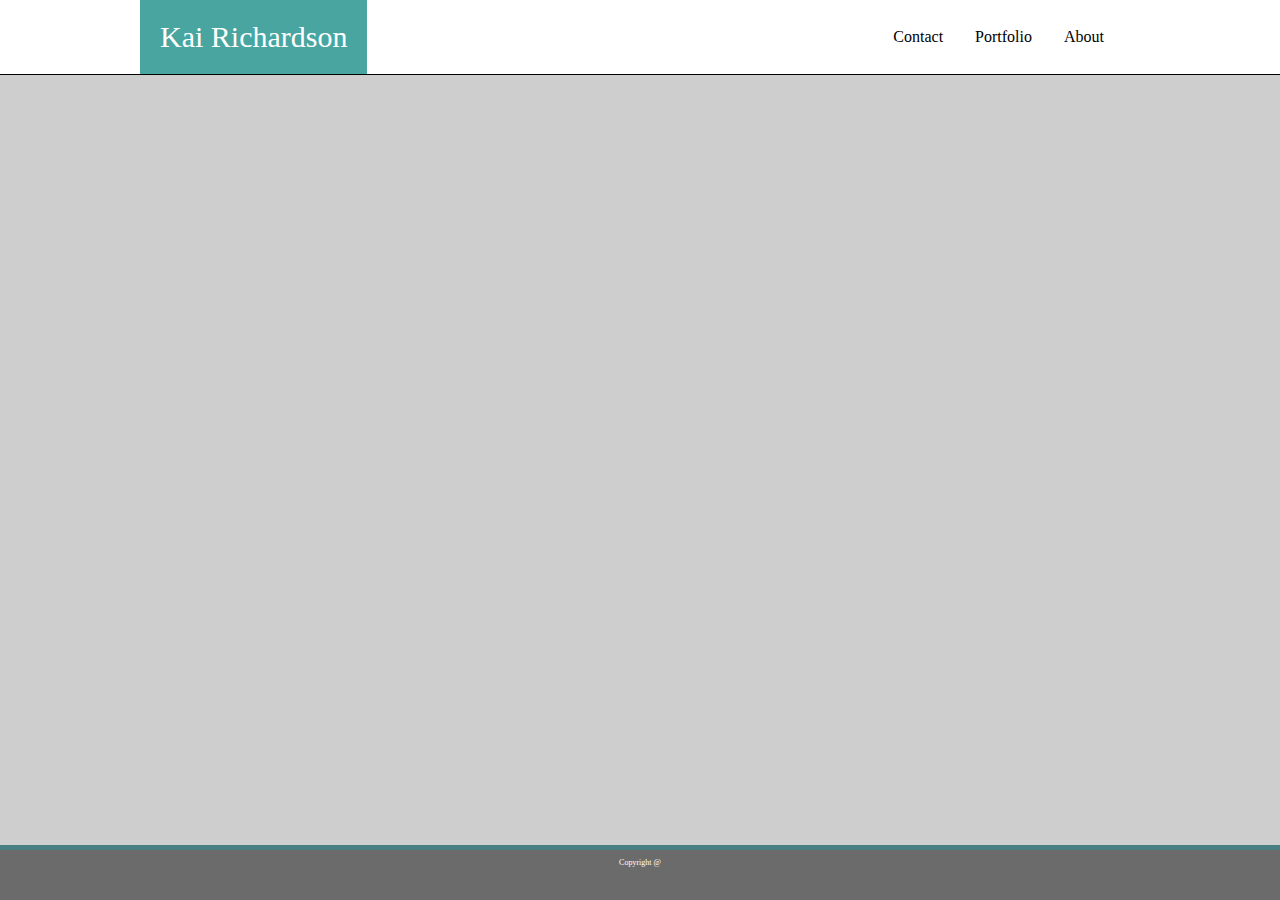
==== contact.html @ 90307742 "Basic-Portfolio" ====
<!DOCTYPE html>
<html>
<head>
    <meta charset="utf-8">
    <meta http-equiv="X-UA-Compatible" content="IE=edge">
    <title>portfolio</title>
    <meta name="viewport" content="width=device-width, initial-scale=1">
    <link rel="stylesheet" type="text/css" media="screen" href="assets/css/style.css" />
</head>
<body>

    <div class="header">
        <div class="insideheader">
            <a class="name">
                Kai Richardson
            </a>
            <div class="nav"> 
                <a class="active" href="index.html">About</a>
                <a href="portfolio.html">Portfolio</a>
                <a href="contact.html">Contact</a>
            </div>
        </div>
    </div>
</br>

    <div class="main"></div>
    <div class="footer">
        <p>Copyright @</p>
    </div>

</body>
</html>
---- assets/css/style.css ----
body {
    margin: 0;
    background-color: rgb(206, 206, 206);
}
.header {
    height: 74px;
    background: white;
    border-bottom: 1px solid black;
}

.insideheader {
    margin: 0 auto;
    position: relative;
    top: 0;
    height: 74px;
    width: 1000px;
    position: center;
    background: white;
}

.name {
    float: left;
    padding: 20px;
    top: 0;
    font-size: 30px;
    height: auto;
    color: white;
    background-color: rgb(72, 165, 160);
}

.nav {
    padding: 20px;
    right: 0;
    overflow: hidden;
}

.nav a {
    padding: 20px;
    float: right;
    display: block;
    color: black;
    text-align: center;
    padding: 8px 16px;
    text-decoration: none;
}

.nav a:hover {
    background-color: rgb(72, 165, 160);
    color: white;
}

.footer {
    position: fixed;
    bottom: 0;
    width: 100%;
    border-top: 5px solid rgb(73, 127, 131);
    background-color: rgb(107, 107, 107);
    height: 50px;
    text-align: center;
    color: white;
    font-size: 8px;
}
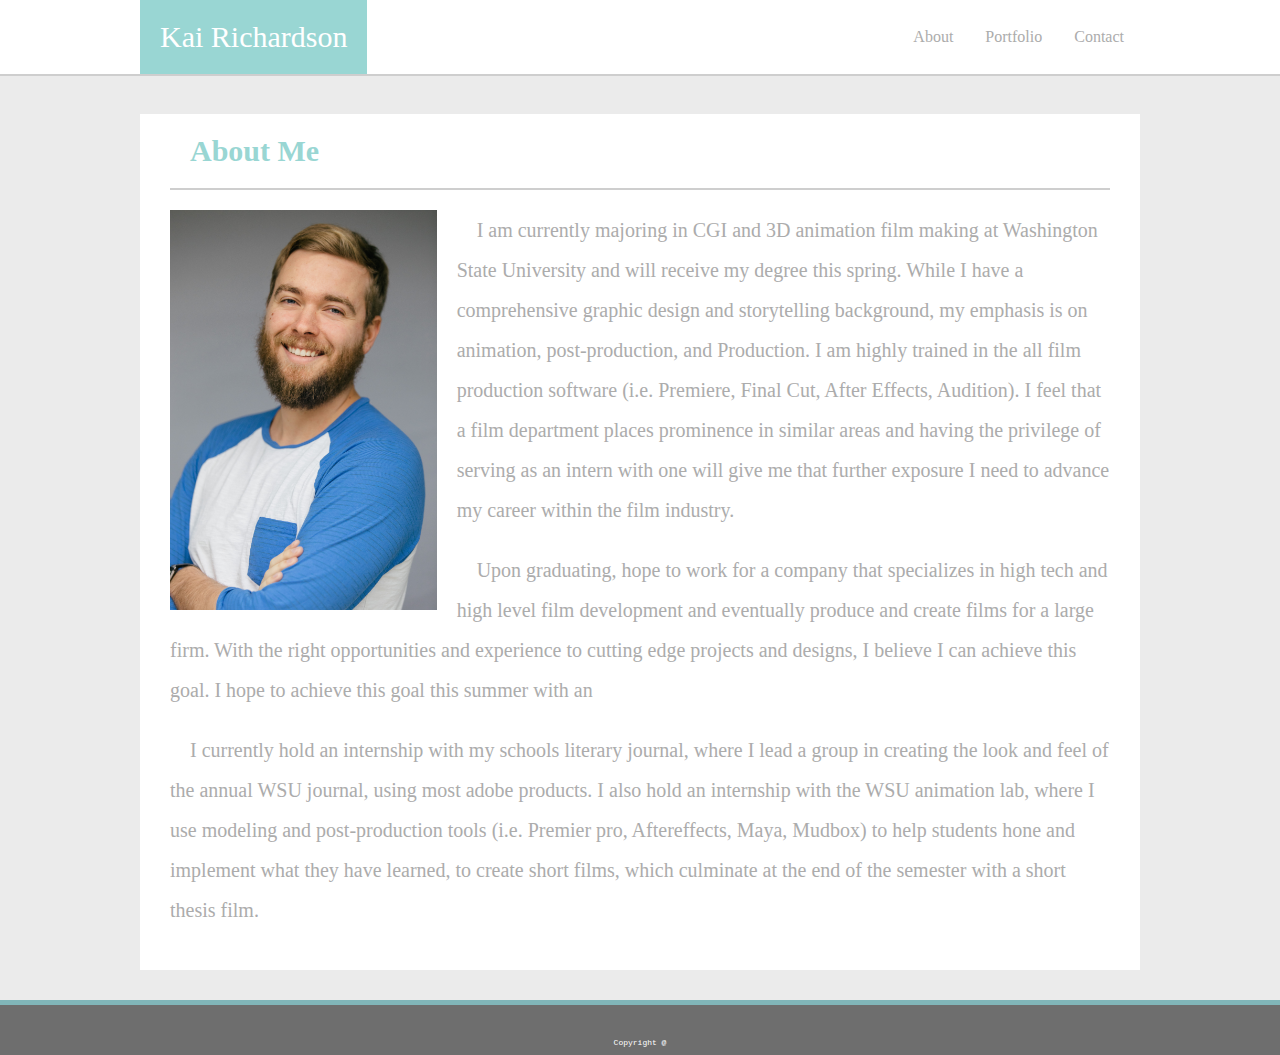
==== commit aba1533e: "pc changes" ====
--- a/contact.html
+++ b/contact.html
@@ -9,24 +9,38 @@
 </head>
 <body>
 
-    <div class="header">
-        <div class="insideheader">
-            <a class="name">
-                Kai Richardson
-            </a>
-            <div class="nav"> 
-                <a class="active" href="index.html">About</a>
+    <!-- this is the header with the nav bar in it -->
+    <header id="header">
+        <div id="insideheader">
+            <a id="name">Kai Richardson</a>
+            <nav id="navi"> 
+                <a href="contact.html">Contact</a>
                 <a href="portfolio.html">Portfolio</a>
-                <a href="contact.html">Contact</a>
-            </div>
+                <a href="index.html">About</a>
+            </nav>
         </div>
-    </div>
-</br>
+    </header>
+    </br>
 
-    <div class="main"></div>
-    <div class="footer">
-        <p>Copyright @</p>
-    </div>
+    <!-- this is the main body of text -->
+    <section id="main">
+        <div id="mainhead">
+            <a>About Me</a>
+        </div>
+        <div id="mainbody">
+            <img src="assets/images/my-face-smile.jpg" alt="my face" height="400px" id="face">
+            <p class="textbody">    I am currently majoring in CGI and 3D animation film making at Washington State University and will receive my degree this spring. While I have a comprehensive graphic design and storytelling background, my emphasis is on animation, post-production, and Production. I am highly trained in the all film production software (i.e. Premiere, Final Cut, After Effects, Audition). I feel that a film department places prominence in similar areas and having the privilege of serving as an intern with one will give me that further exposure I need to advance my career within the film industry.</p>
+            <p class="textbody">    Upon graduating, hope to work for a company that specializes in high tech and high level film development and eventually produce and create films for a large firm. With the right opportunities and experience to cutting edge projects and designs, I believe I can achieve this goal. I hope to achieve this goal this summer with an</p>
+            <p class="textbody">    I currently hold an internship with my schools literary journal, where I lead a group in creating the look and feel of the annual WSU journal, using most adobe products. I also hold an internship with the WSU animation lab, where I use modeling and post-production tools (i.e. Premier pro, Aftereffects, Maya, Mudbox) to help students hone and implement what they have learned, to create short films, which culminate at the end of the semester with a short thesis film.</p>
+        </div>
+    </section>
+
+    <!-- this is the footer of the page -->
+    <footer id="footer">
+        <div id="foottext">
+            <p>Copyright @</p>
+        </div>
+    </footer>
 
 </body>
 </html>--- a/assets/css/style.css
+++ b/assets/css/style.css
@@ -1,16 +1,16 @@
 body {
     margin: 0;
-    background-color: rgb(206, 206, 206);
+    background-color: rgb(235, 235, 235);
 }
-.header {
+/* header starts here */
+#header {
     height: 74px;
     background: white;
-    border-bottom: 1px solid black;
+    border-bottom: 2px solid rgb(206, 206, 206);
 }
 
-.insideheader {
+#insideheader {
     margin: 0 auto;
-    position: relative;
     top: 0;
     height: 74px;
     width: 1000px;
@@ -18,45 +18,85 @@
     background: white;
 }
 
-.name {
+#name {
+    font-family: Georgia, 'Times New Roman', Times, serif;
     float: left;
     padding: 20px;
     top: 0;
     font-size: 30px;
-    height: auto;
     color: white;
-    background-color: rgb(72, 165, 160);
+    background-color: rgb(153, 214, 211);
 }
 
-.nav {
-    padding: 20px;
+#navi {
+    padding-top: 20px;
     right: 0;
-    overflow: hidden;
 }
 
-.nav a {
-    padding: 20px;
+#navi a {
+    font-family: Georgia, 'Times New Roman', Times, serif;
     float: right;
     display: block;
-    color: black;
+    color: rgb(172, 172, 172);
     text-align: center;
     padding: 8px 16px;
     text-decoration: none;
 }
 
-.nav a:hover {
-    background-color: rgb(72, 165, 160);
+#navi a:hover {
+    background-color: rgb(153, 214, 211);
     color: white;
 }
 
-.footer {
-    position: fixed;
+/* body from index */
+#main {
+    margin: 20px auto;
+    width: 940px;
+    height: auto;
+    background: white;
+    padding: 0 30px 20px 30px;
+}
+
+#mainhead {
+    padding: 20px;
+    font-family: Georgia, 'Times New Roman', Times, serif;
+    font-size: 30px;
+    color: rgb(153, 214, 211);
+    border-bottom: 2px solid rgb(206, 206, 206);
+    font-weight: bold;
+}
+
+#mainbody {
+    font-size: 20px;
+    color: rgb(172, 172, 172);
+}
+
+.textbody {
+    font-family: Georgia, 'Times New Roman', Times, serif;
+    white-space: pre-wrap;
+    line-height: 2;
+}
+
+#face {
+    margin: 0px 20px 20px 0px;
+    float: left;
+}
+
+/* footer starts here */
+#footer {
+    margin-top: 30px;
+    position: center;
     bottom: 0;
     width: 100%;
-    border-top: 5px solid rgb(73, 127, 131);
-    background-color: rgb(107, 107, 107);
+    border-top: 5px solid rgb(129, 182, 185);
+    background-color: rgb(110, 110, 110);
     height: 50px;
     text-align: center;
+}
+
+#foottext {
     color: white;
     font-size: 8px;
-}
+    padding-top: 25px;
+    font-family: 'Courier New', Courier, monospace;
+}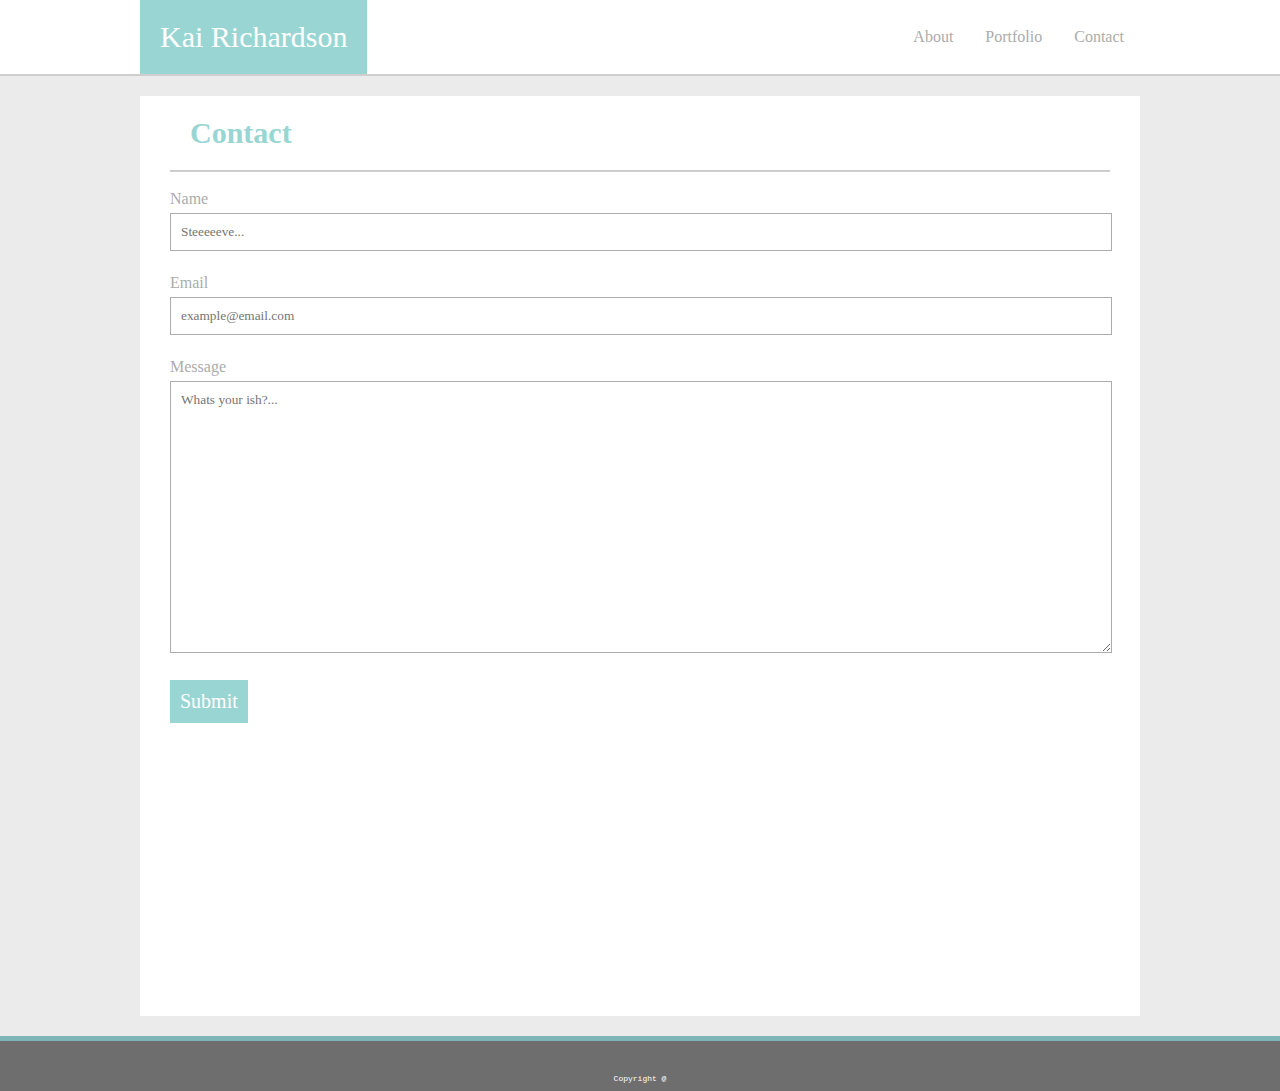
==== commit fa45028c: "working on portfolio now" ====
--- a/contact.html
+++ b/contact.html
@@ -9,7 +9,7 @@
 </head>
 <body>
 
-    <!-- this is the header with the nav bar in it -->
+    <!-- this is the header with the nav bar -->
     <header id="header">
         <div id="insideheader">
             <a id="name">Kai Richardson</a>
@@ -20,19 +20,24 @@
             </nav>
         </div>
     </header>
-    </br>
 
-    <!-- this is the main body of text -->
+    <!-- this is the main body of the contact area -->
     <section id="main">
         <div id="mainhead">
-            <a>About Me</a>
+            <a>Contact</a>
         </div>
-        <div id="mainbody">
-            <img src="assets/images/my-face-smile.jpg" alt="my face" height="400px" id="face">
-            <p class="textbody">    I am currently majoring in CGI and 3D animation film making at Washington State University and will receive my degree this spring. While I have a comprehensive graphic design and storytelling background, my emphasis is on animation, post-production, and Production. I am highly trained in the all film production software (i.e. Premiere, Final Cut, After Effects, Audition). I feel that a film department places prominence in similar areas and having the privilege of serving as an intern with one will give me that further exposure I need to advance my career within the film industry.</p>
-            <p class="textbody">    Upon graduating, hope to work for a company that specializes in high tech and high level film development and eventually produce and create films for a large firm. With the right opportunities and experience to cutting edge projects and designs, I believe I can achieve this goal. I hope to achieve this goal this summer with an</p>
-            <p class="textbody">    I currently hold an internship with my schools literary journal, where I lead a group in creating the look and feel of the annual WSU journal, using most adobe products. I also hold an internship with the WSU animation lab, where I use modeling and post-production tools (i.e. Premier pro, Aftereffects, Maya, Mudbox) to help students hone and implement what they have learned, to create short films, which culminate at the end of the semester with a short thesis film.</p>
-        </div>
+        <form action="#" id="contactform">
+            <label for="name">Name</label>
+            <input type="text" name="name" placeholder="Steeeeeve...">
+
+            <label for="email">Email</label>
+            <input type="text" name="email" placeholder="example@email.com">
+
+            <label for="message">Message</label>
+            <textarea type="text" name="message" placeholder="Whats your ish?..." style="height:250px"></textarea>
+            
+            <input type="submit" value="Submit">
+        </form>
     </section>
 
     <!-- this is the footer of the page -->
--- a/assets/css/style.css
+++ b/assets/css/style.css
@@ -48,11 +48,11 @@
     color: white;
 }
 
-/* body from index */
+/* body for 'about' page */
 #main {
+    min-height: 100vh;
     margin: 20px auto;
     width: 940px;
-    height: auto;
     background: white;
     padding: 0 30px 20px 30px;
 }
@@ -82,10 +82,65 @@
     float: left;
 }
 
+/* body for 'contact' page */
+
+#contactform {
+    white-space: pre-line;
+}
+
+label {
+    color: rgb(172, 172, 172);
+
+}
+
+input[type=text], textarea {
+    width: 920px;
+    resize: vertical;
+    margin: 5px 0 5px 0;
+    border: 1px solid rgb(172, 172, 172);
+    font-family: Georgia, 'Times New Roman', Times, serif;
+    padding: 10px;
+}
+
+input[type=submit] {
+    background-color: rgb(153, 214, 211);
+    color: white;
+    border: 0px;
+    padding: 10px;
+    font-family: Georgia, 'Times New Roman', Times, serif;
+    font-size: 20px;
+}
+
+input[type=submit]:hover {
+    background-color: rgb(114, 160, 158);
+}
+
+/* body for 'portfolio' page */
+
+#column {
+    display: inline;
+}
+
+#image {
+    object-fit: cover;
+    margin: 20px;
+    height: 190px;
+    width: 250px;
+    border: 1px solid rgb(110, 110, 110);
+}
+
+#ptext {
+    position: center;
+    text-decoration: none;
+    color: white;
+    background-color: rgb(153, 214, 211);
+    padding: 10px;
+}
+
 /* footer starts here */
 #footer {
-    margin-top: 30px;
-    position: center;
+    margin-top: 10;
+    position: relative;
     bottom: 0;
     width: 100%;
     border-top: 5px solid rgb(129, 182, 185);
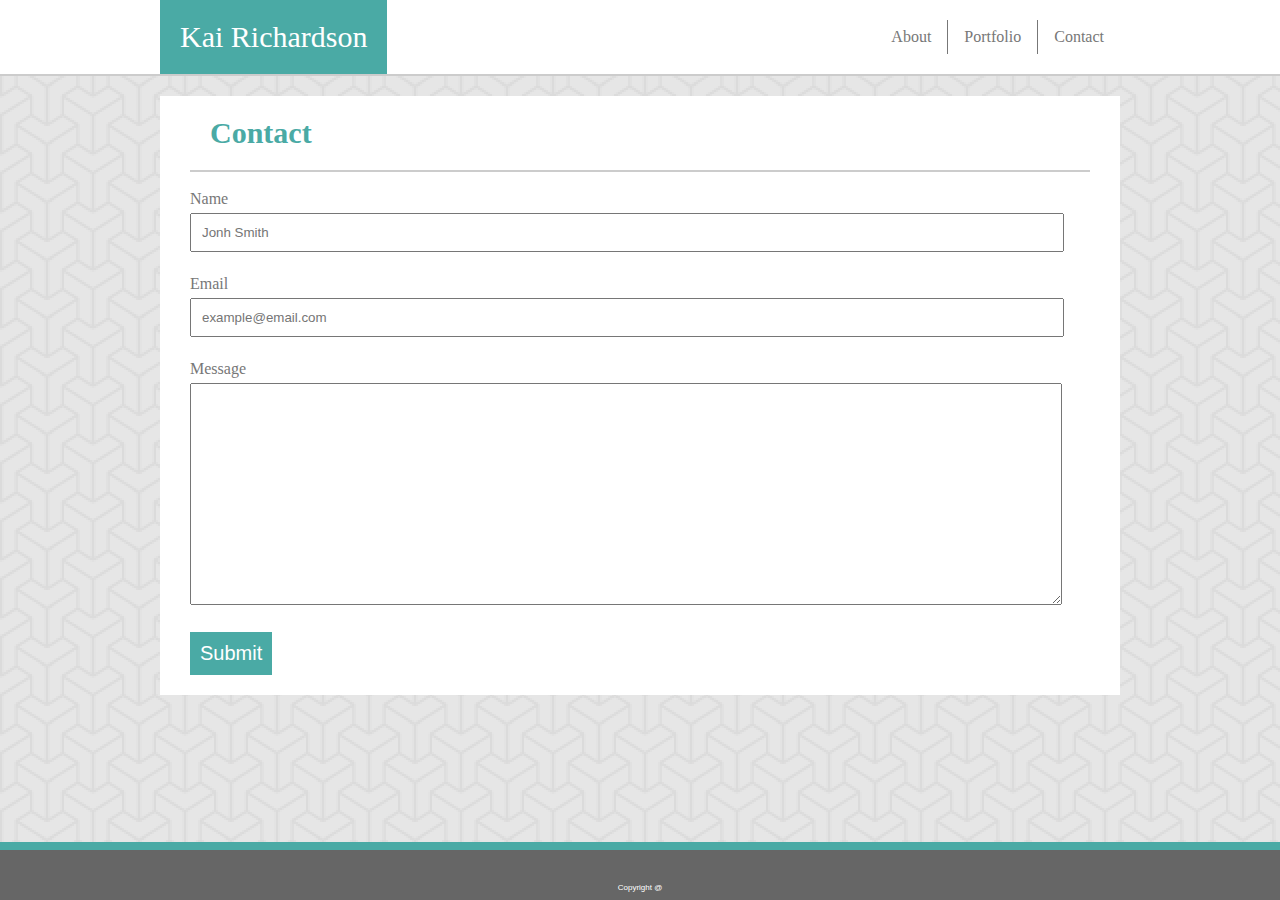
==== commit 118884d5: "final" ====
--- a/contact.html
+++ b/contact.html
@@ -8,6 +8,8 @@
     <link rel="stylesheet" type="text/css" media="screen" href="assets/css/style.css" />
 </head>
 <body>
+
+<div class="clearfix">
 
     <!-- this is the header with the nav bar -->
     <header id="header">
@@ -28,17 +30,19 @@
         </div>
         <form action="#" id="contactform">
             <label for="name">Name</label>
-            <input type="text" name="name" placeholder="Steeeeeve...">
+            <input type="text" name="name" placeholder="Jonh Smith">
 
             <label for="email">Email</label>
             <input type="text" name="email" placeholder="example@email.com">
 
             <label for="message">Message</label>
-            <textarea type="text" name="message" placeholder="Whats your ish?..." style="height:250px"></textarea>
+            <textarea type="text" name="message" placeholder="" style="height:200px"></textarea>
             
             <input type="submit" value="Submit">
         </form>
     </section>
+
+</div>
 
     <!-- this is the footer of the page -->
     <footer id="footer">
--- a/assets/css/style.css
+++ b/assets/css/style.css
@@ -1,21 +1,25 @@
 body {
     margin: 0;
-    background-color: rgb(235, 235, 235);
+    background: url("../images/background.png");
+    background-repeat: repeat;
+    min-height: 100vh;
+    display: flex;
+    flex-direction: column;
 }
 /* header starts here */
 #header {
     height: 74px;
-    background: white;
-    border-bottom: 2px solid rgb(206, 206, 206);
+    background: #ffffff;
+    border-bottom: 2px solid #cccccc;
 }
 
 #insideheader {
     margin: 0 auto;
     top: 0;
     height: 74px;
-    width: 1000px;
+    width: 960px;
     position: center;
-    background: white;
+    background: #ffffff;
 }
 
 #name {
@@ -24,36 +28,40 @@
     padding: 20px;
     top: 0;
     font-size: 30px;
-    color: white;
-    background-color: rgb(153, 214, 211);
-}
+    color: #ffffff;
+    background-color: #4aaaa5;
+}
+
 
 #navi {
     padding-top: 20px;
     right: 0;
 }
 
+#navi a:not(:first-child) {
+    border-right: 1px solid #777777;
+}
+
 #navi a {
     font-family: Georgia, 'Times New Roman', Times, serif;
     float: right;
     display: block;
-    color: rgb(172, 172, 172);
     text-align: center;
     padding: 8px 16px;
     text-decoration: none;
+    color: #777777;
 }
 
 #navi a:hover {
-    background-color: rgb(153, 214, 211);
-    color: white;
-}
-
-/* body for 'about' page */
+    background-color: #4aaaa5;
+    color: #ffffff;
+}
+
 #main {
-    min-height: 100vh;
+    flex: 1;
     margin: 20px auto;
-    width: 940px;
-    background: white;
+    width: 900px;
+    background: #ffffff;
     padding: 0 30px 20px 30px;
 }
 
@@ -61,18 +69,18 @@
     padding: 20px;
     font-family: Georgia, 'Times New Roman', Times, serif;
     font-size: 30px;
-    color: rgb(153, 214, 211);
-    border-bottom: 2px solid rgb(206, 206, 206);
+    color: #4aaaa5;
+    border-bottom: 2px solid #cccccc;
     font-weight: bold;
 }
-
+/* body for 'about' page */
 #mainbody {
     font-size: 20px;
-    color: rgb(172, 172, 172);
+    color: #777777;
 }
 
 .textbody {
-    font-family: Georgia, 'Times New Roman', Times, serif;
+    font-family: 'Arial', 'Helvetica Neue', Helvetica, sans-serif;
     white-space: pre-wrap;
     line-height: 2;
 }
@@ -89,69 +97,117 @@
 }
 
 label {
-    color: rgb(172, 172, 172);
+    color: #777777;
 
 }
 
 input[type=text], textarea {
-    width: 920px;
+    width: 850px;
     resize: vertical;
     margin: 5px 0 5px 0;
-    border: 1px solid rgb(172, 172, 172);
-    font-family: Georgia, 'Times New Roman', Times, serif;
+    font-family: 'Arial', 'Helvetica Neue', Helvetica, sans-serif;
     padding: 10px;
 }
 
 input[type=submit] {
-    background-color: rgb(153, 214, 211);
-    color: white;
+    background-color: #4aaaa5;
+    color: #ffffff;
     border: 0px;
     padding: 10px;
-    font-family: Georgia, 'Times New Roman', Times, serif;
+    font-family: 'Arial', 'Helvetica Neue', Helvetica, sans-serif;
     font-size: 20px;
 }
 
 input[type=submit]:hover {
-    background-color: rgb(114, 160, 158);
+    background-color: #2b6865;
 }
 
 /* body for 'portfolio' page */
 
-#column {
-    display: inline;
-}
-
-#image {
-    object-fit: cover;
-    margin: 20px;
-    height: 190px;
-    width: 250px;
-    border: 1px solid rgb(110, 110, 110);
-}
-
-#ptext {
-    position: center;
-    text-decoration: none;
-    color: white;
-    background-color: rgb(153, 214, 211);
-    padding: 10px;
+#bucket {
+    width: 65%;
+    height: 800px;
+}
+
+.column {
+    position: relative;
+    margin: 20px 0;
+    width: 45%;
+    float: left;
+    height: 200px;
+}
+
+.column p:hover {
+    background-color: #2b6865;
+}
+
+.column:nth-of-type(even) {
+    float: right;
+}
+
+.column p {
+    font-family: Georgia, 'Times New Roman', Times, serif;
+    background: #4aaaa5;
+    color: #ffffff;
+    text-align: center;
+    padding: 20px 0;
+    width: 100%;
+    position: absolute;
+    bottom: 0px;
+}
+
+#proj1 {
+    background: url("../images/hangman.jpg");
+    background-size: cover;
+    background-repeat: no-repeat;
+
+}
+
+ #proj2 {
+    background: url("../images/trivia.jpg");
+    background-size: cover;
+    background-repeat: no-repeat;
+} 
+
+#proj3 {
+    background: url("../images/Rock-Paper-Scissors.jpg");
+    background-size: cover;
+    background-repeat: no-repeat;
+}
+
+#proj4 {
+    background: url("../images/rpg.jpg");
+    background-size: cover;
+    background-repeat: no-repeat;
+}
+
+#proj5 {
+    background: url("../images/app.jpg");
+    background-size: cover;
+    background-repeat: no-repeat;
+} 
+
+.clearfix::after {
+    content: "";
+    display: block;
+    clear: both;
 }
 
 /* footer starts here */
 #footer {
-    margin-top: 10;
+    margin-top: auto;
     position: relative;
     bottom: 0;
     width: 100%;
-    border-top: 5px solid rgb(129, 182, 185);
-    background-color: rgb(110, 110, 110);
+    border-top: 8px solid #4aaaa5;
+    background-color: #666666;
     height: 50px;
     text-align: center;
 }
 
 #foottext {
-    color: white;
+    color: #ffffff;
     font-size: 8px;
     padding-top: 25px;
-    font-family: 'Courier New', Courier, monospace;
+    font-family: 'Arial', 'Helvetica Neue', Helvetica, sans-serif;
 }